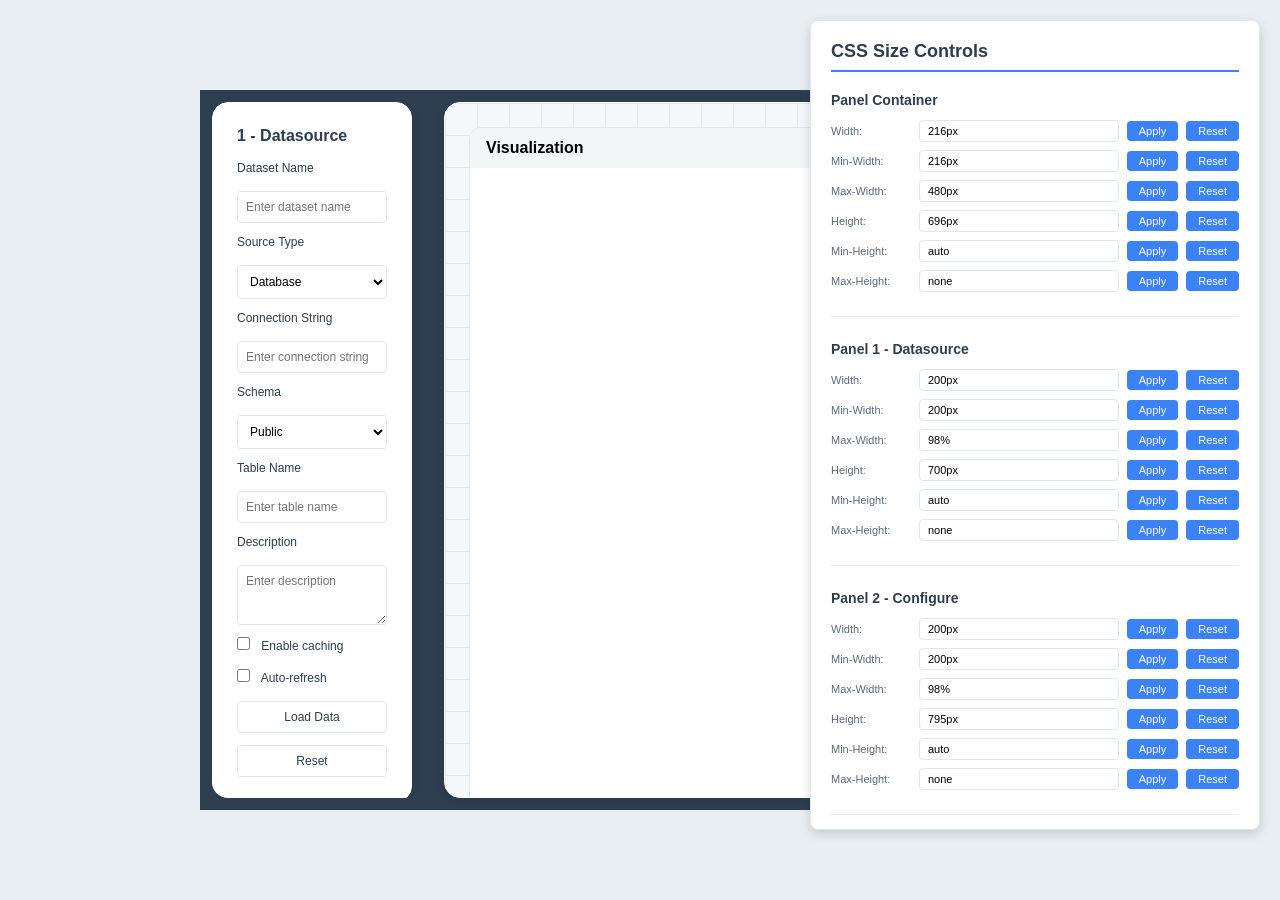
==== Panel test/index.html @ f864b79d "First panel test upload" ====
<!DOCTYPE html>
<html lang="en">
<head>
    <meta charset="UTF-8">
    <meta name="viewport" content="width=device-width, initial-scale=1.0">
    <title>Panel Canvas</title>
    <link rel="stylesheet" href="styles.css">
</head>
<body>
    <div class="controls-panel">
        <h3>CSS Size Controls</h3>
        
        <div class="control-group">
            <h4>Panel Container</h4>
            <div class="control-row">
                <label>Width:</label>
                <input type="text" id="container-width">
                <button onclick="applyStyle('panel-container', 'width', document.getElementById('container-width').value)">Apply</button>
                <button onclick="resetStyle('container-width')">Reset</button>
            </div>
            <div class="control-row">
                <label>Min-Width:</label>
                <input type="text" id="container-min-width">
                <button onclick="applyStyle('panel-container', 'min-width', document.getElementById('container-min-width').value)">Apply</button>
                <button onclick="resetStyle('container-min-width')">Reset</button>
            </div>
            <div class="control-row">
                <label>Max-Width:</label>
                <input type="text" id="container-max-width">
                <button onclick="applyStyle('panel-container', 'max-width', document.getElementById('container-max-width').value)">Apply</button>
                <button onclick="resetStyle('container-max-width')">Reset</button>
            </div>
            <div class="control-row">
                <label>Height:</label>
                <input type="text" id="container-height">
                <button onclick="applyStyle('panel-container', 'height', document.getElementById('container-height').value)">Apply</button>
                <button onclick="resetStyle('container-height')">Reset</button>
            </div>
            <div class="control-row">
                <label>Min-Height:</label>
                <input type="text" id="container-min-height">
                <button onclick="applyStyle('panel-container', 'min-height', document.getElementById('container-min-height').value)">Apply</button>
                <button onclick="resetStyle('container-min-height')">Reset</button>
            </div>
            <div class="control-row">
                <label>Max-Height:</label>
                <input type="text" id="container-max-height">
                <button onclick="applyStyle('panel-container', 'max-height', document.getElementById('container-max-height').value)">Apply</button>
                <button onclick="resetStyle('container-max-height')">Reset</button>
            </div>
        </div>
        
        <div class="control-group">
            <h4>Panel 1 - Datasource</h4>
            <div class="control-row">
                <label>Width:</label>
                <input type="text" id="panel1-width">
                <button onclick="applyStyle('datasource', 'width', document.getElementById('panel1-width').value)">Apply</button>
                <button onclick="resetStyle('panel1-width')">Reset</button>
            </div>
            <div class="control-row">
                <label>Min-Width:</label>
                <input type="text" id="panel1-min-width">
                <button onclick="applyStyle('datasource', 'min-width', document.getElementById('panel1-min-width').value)">Apply</button>
                <button onclick="resetStyle('panel1-min-width')">Reset</button>
            </div>
            <div class="control-row">
                <label>Max-Width:</label>
                <input type="text" id="panel1-max-width">
                <button onclick="applyStyle('datasource', 'max-width', document.getElementById('panel1-max-width').value)">Apply</button>
                <button onclick="resetStyle('panel1-max-width')">Reset</button>
            </div>
            <div class="control-row">
                <label>Height:</label>
                <input type="text" id="panel1-height">
                <button onclick="applyStyle('datasource', 'height', document.getElementById('panel1-height').value)">Apply</button>
                <button onclick="resetStyle('panel1-height')">Reset</button>
            </div>
            <div class="control-row">
                <label>Min-Height:</label>
                <input type="text" id="panel1-min-height">
                <button onclick="applyStyle('datasource', 'min-height', document.getElementById('panel1-min-height').value)">Apply</button>
                <button onclick="resetStyle('panel1-min-height')">Reset</button>
            </div>
            <div class="control-row">
                <label>Max-Height:</label>
                <input type="text" id="panel1-max-height">
                <button onclick="applyStyle('datasource', 'max-height', document.getElementById('panel1-max-height').value)">Apply</button>
                <button onclick="resetStyle('panel1-max-height')">Reset</button>
            </div>
        </div>
        
        <div class="control-group">
            <h4>Panel 2 - Configure</h4>
            <div class="control-row">
                <label>Width:</label>
                <input type="text" id="panel2-width">
                <button onclick="applyStyle('configure', 'width', document.getElementById('panel2-width').value)">Apply</button>
                <button onclick="resetStyle('panel2-width')">Reset</button>
            </div>
            <div class="control-row">
                <label>Min-Width:</label>
                <input type="text" id="panel2-min-width">
                <button onclick="applyStyle('configure', 'min-width', document.getElementById('panel2-min-width').value)">Apply</button>
                <button onclick="resetStyle('panel2-min-width')">Reset</button>
            </div>
            <div class="control-row">
                <label>Max-Width:</label>
                <input type="text" id="panel2-max-width">
                <button onclick="applyStyle('configure', 'max-width', document.getElementById('panel2-max-width').value)">Apply</button>
                <button onclick="resetStyle('panel2-max-width')">Reset</button>
            </div>
            <div class="control-row">
                <label>Height:</label>
                <input type="text" id="panel2-height">
                <button onclick="applyStyle('configure', 'height', document.getElementById('panel2-height').value)">Apply</button>
                <button onclick="resetStyle('panel2-height')">Reset</button>
            </div>
            <div class="control-row">
                <label>Min-Height:</label>
                <input type="text" id="panel2-min-height">
                <button onclick="applyStyle('configure', 'min-height', document.getElementById('panel2-min-height').value)">Apply</button>
                <button onclick="resetStyle('panel2-min-height')">Reset</button>
            </div>
            <div class="control-row">
                <label>Max-Height:</label>
                <input type="text" id="panel2-max-height">
                <button onclick="applyStyle('configure', 'max-height', document.getElementById('panel2-max-height').value)">Apply</button>
                <button onclick="resetStyle('panel2-max-height')">Reset</button>
            </div>
        </div>
        
        <div class="control-group">
            <h4>Panel 3 - Visualization</h4>
            <div class="control-row">
                <label>Width:</label>
                <input type="text" id="panel3-width">
                <button onclick="applyStyle('visualization', 'width', document.getElementById('panel3-width').value)">Apply</button>
                <button onclick="resetStyle('panel3-width')">Reset</button>
            </div>
            <div class="control-row">
                <label>Min-Width:</label>
                <input type="text" id="panel3-min-width">
                <button onclick="applyStyle('visualization', 'min-width', document.getElementById('panel3-min-width').value)">Apply</button>
                <button onclick="resetStyle('panel3-min-width')">Reset</button>
            </div>
            <div class="control-row">
                <label>Max-Width:</label>
                <input type="text" id="panel3-max-width">
                <button onclick="applyStyle('visualization', 'max-width', document.getElementById('panel3-max-width').value)">Apply</button>
                <button onclick="resetStyle('panel3-max-width')">Reset</button>
            </div>
            <div class="control-row">
                <label>Height:</label>
                <input type="text" id="panel3-height">
                <button onclick="applyStyle('visualization', 'height', document.getElementById('panel3-height').value)">Apply</button>
                <button onclick="resetStyle('panel3-height')">Reset</button>
            </div>
            <div class="control-row">
                <label>Min-Height:</label>
                <input type="text" id="panel3-min-height">
                <button onclick="applyStyle('visualization', 'min-height', document.getElementById('panel3-min-height').value)">Apply</button>
                <button onclick="resetStyle('panel3-min-height')">Reset</button>
            </div>
            <div class="control-row">
                <label>Max-Height:</label>
                <input type="text" id="panel3-max-height">
                <button onclick="applyStyle('visualization', 'max-height', document.getElementById('panel3-max-height').value)">Apply</button>
                <button onclick="resetStyle('panel3-max-height')">Reset</button>
            </div>
        </div>
        
        <div class="control-group">
            <h4>Visualization Card</h4>
            <div class="control-row">
                <label>Width:</label>
                <input type="text" id="viz-card-width">
                <button onclick="applyStyle('visualization-card', 'width', document.getElementById('viz-card-width').value)">Apply</button>
                <button onclick="resetStyle('viz-card-width')">Reset</button>
            </div>
            <div class="control-row">
                <label>Min-Width:</label>
                <input type="text" id="viz-card-min-width">
                <button onclick="applyStyle('visualization-card', 'min-width', document.getElementById('viz-card-min-width').value)">Apply</button>
                <button onclick="resetStyle('viz-card-min-width')">Reset</button>
            </div>
            <div class="control-row">
                <label>Max-Width:</label>
                <input type="text" id="viz-card-max-width">
                <button onclick="applyStyle('visualization-card', 'max-width', document.getElementById('viz-card-max-width').value)">Apply</button>
                <button onclick="resetStyle('viz-card-max-width')">Reset</button>
            </div>
            <div class="control-row">
                <label>Height:</label>
                <input type="text" id="viz-card-height">
                <button onclick="applyStyle('visualization-card', 'height', document.getElementById('viz-card-height').value)">Apply</button>
                <button onclick="resetStyle('viz-card-height')">Reset</button>
            </div>
            <div class="control-row">
                <label>Min-Height:</label>
                <input type="text" id="viz-card-min-height">
                <button onclick="applyStyle('visualization-card', 'min-height', document.getElementById('viz-card-min-height').value)">Apply</button>
                <button onclick="resetStyle('viz-card-min-height')">Reset</button>
            </div>
            <div class="control-row">
                <label>Max-Height:</label>
                <input type="text" id="viz-card-max-height">
                <button onclick="applyStyle('visualization-card', 'max-height', document.getElementById('viz-card-max-height').value)">Apply</button>
                <button onclick="resetStyle('viz-card-max-height')">Reset</button>
            </div>
        </div>
        
        <div class="control-group">
            <h4>Table Card</h4>
            <div class="control-row">
                <label>Width:</label>
                <input type="text" id="table-card-width">
                <button onclick="applyStyle('table-card', 'width', document.getElementById('table-card-width').value)">Apply</button>
                <button onclick="resetStyle('table-card-width')">Reset</button>
            </div>
            <div class="control-row">
                <label>Min-Width:</label>
                <input type="text" id="table-card-min-width">
                <button onclick="applyStyle('table-card', 'min-width', document.getElementById('table-card-min-width').value)">Apply</button>
                <button onclick="resetStyle('table-card-min-width')">Reset</button>
            </div>
            <div class="control-row">
                <label>Max-Width:</label>
                <input type="text" id="table-card-max-width">
                <button onclick="applyStyle('table-card', 'max-width', document.getElementById('table-card-max-width').value)">Apply</button>
                <button onclick="resetStyle('table-card-max-width')">Reset</button>
            </div>
            <div class="control-row">
                <label>Height:</label>
                <input type="text" id="table-card-height">
                <button onclick="applyStyle('table-card', 'height', document.getElementById('table-card-height').value)">Apply</button>
                <button onclick="resetStyle('table-card-height')">Reset</button>
            </div>
            <div class="control-row">
                <label>Min-Height:</label>
                <input type="text" id="table-card-min-height">
                <button onclick="applyStyle('table-card', 'min-height', document.getElementById('table-card-min-height').value)">Apply</button>
                <button onclick="resetStyle('table-card-min-height')">Reset</button>
            </div>
            <div class="control-row">
                <label>Max-Height:</label>
                <input type="text" id="table-card-max-height">
                <button onclick="applyStyle('table-card', 'max-height', document.getElementById('table-card-max-height').value)">Apply</button>
                <button onclick="resetStyle('table-card-max-height')">Reset</button>
            </div>
        </div>
    </div>
    
    <div class="canvas">
        <div class="resize-handle resize-top"></div>
        <div class="resize-handle resize-right"></div>
        <div class="resize-handle resize-bottom"></div>
        <div class="resize-handle resize-left"></div>
        
        <div class="panel-container">
            <div class="panel" id="datasource">
                <h2>1 - datasource</h2>
                
                <form class="dummy-form">
                    <label>Dataset Name</label>
                    <input type="text" placeholder="Enter dataset name">
                    
                    <label>Source Type</label>
                    <select>
                        <option>Database</option>
                        <option>CSV File</option>
                        <option>API</option>
                        <option>JSON</option>
                    </select>
                    
                    <label>Connection String</label>
                    <input type="text" placeholder="Enter connection string">
                    
                    <label>Schema</label>
                    <select>
                        <option>Public</option>
                        <option>Private</option>
                        <option>Custom</option>
                    </select>
                    
                    <label>Table Name</label>
                    <input type="text" placeholder="Enter table name">
                    
                    <label>Description</label>
                    <textarea rows="3" placeholder="Enter description"></textarea>
                    
                    <label>
                        <input type="checkbox"> Enable caching
                    </label>
                    
                    <label>
                        <input type="checkbox"> Auto-refresh
                    </label>
                    
                    <button type="button">Load Data</button>
                    <button type="button">Reset</button>
                </form>
            </div>
            
            <div class="panel" id="configure">
                <h2>2 - configure</h2>
                
                <form class="dummy-form">
                    <label>Exploration Type</label>
                    <select>
                        <option>Scatter Plot</option>
                        <option>Bar Chart</option>
                        <option>Line Graph</option>
                        <option>Heatmap</option>
                    </select>
                    
                    <label>X-Axis</label>
                    <select>
                        <option>Date</option>
                        <option>Category</option>
                        <option>Value</option>
                    </select>
                    
                    <label>Y-Axis</label>
                    <select>
                        <option>Count</option>
                        <option>Sum</option>
                        <option>Average</option>
                    </select>
                    
                    <label>Dimensions</label>
                    <select>
                        <option>Region</option>
                        <option>Product</option>
                        <option>Time Period</option>
                    </select>
                    
                    <label>Measures</label>
                    <select multiple>
                        <option>Revenue</option>
                        <option>Units Sold</option>
                        <option>Profit Margin</option>
                        <option>Customer Count</option>
                    </select>
                    
                    <label>Aggregation</label>
                    <select>
                        <option>Sum</option>
                        <option>Average</option>
                        <option>Count</option>
                        <option>Min/Max</option>
                    </select>
                    
                    <label>Color Scheme</label>
                    <input type="color" value="#3b82f6">
                    
                    <label>
                        <input type="checkbox"> Show Legend
                    </label>
                    
                    <label>
                        <input type="checkbox"> Enable Tooltips
                    </label>
                    
                    <button type="button">Apply Configuration</button>
                    <button type="button">Reset Defaults</button>
                </form>
            </div>
        </div>
        
        <div class="panel" id="visualization">
            <div class="card" id="visualization-card">
                <div class="card-header">
                    <h3>Visualization</h3>
                    <button class="card-button">Download</button>
                </div>
                <div class="card-content">
                    <!-- Chart content would go here -->
                </div>
            </div>
            
            <div class="card" id="table-card">
                <div class="card-header">
                    <h3>Data Table</h3>
                    <button class="card-button">Download as CSV</button>
                </div>
                <div class="card-content">
                    <!-- Table content would go here -->
                </div>
            </div>
        </div>
    </div>
    <script src="resize.js"></script>
    <script>
        // Store default values
        const defaultValues = {};
        
        function applyStyle(elementId, property, value) {
            if (!value || value.trim() === '') return;
            
            let element;
            if (elementId === 'panel-container') {
                element = document.querySelector('.panel-container');
            } else {
                element = document.getElementById(elementId);
            }
            
            if (element) {
                const camelProperty = property.replace(/-([a-z])/g, (g) => g[1].toUpperCase());
                element.style[camelProperty] = value;
            }
        }
        
        function resetStyle(inputId) {
            const defaultValue = defaultValues[inputId];
            if (!defaultValue) return;
            
            const input = document.getElementById(inputId);
            if (!input) return;
            
            // Parse the input ID to get element and property
            const parts = inputId.split('-');
            let elementId, property;
            
            if (parts[0] === 'container') {
                elementId = 'panel-container';
                property = parts.slice(1).join('-');
            } else if (parts[0] === 'panel1') {
                elementId = 'datasource';
                property = parts.slice(1).join('-');
            } else if (parts[0] === 'panel2') {
                elementId = 'configure';
                property = parts.slice(1).join('-');
            } else if (parts[0] === 'panel3') {
                elementId = 'visualization';
                property = parts.slice(1).join('-');
            }
            
            // Apply the default value
            input.value = defaultValue;
            applyStyle(elementId, property, defaultValue);
        }
        
        function loadCurrentValues() {
            const elements = {
                'container': document.querySelector('.panel-container'),
                'panel1': document.getElementById('datasource'),
                'panel2': document.getElementById('configure'),
                'panel3': document.getElementById('visualization'),
                'viz-card': document.getElementById('visualization-card'),
                'table-card': document.getElementById('table-card')
            };
            
            const properties = ['width', 'min-width', 'max-width', 'height', 'min-height', 'max-height'];
            
            Object.keys(elements).forEach(key => {
                const element = elements[key];
                if (!element) return;
                
                const computedStyle = window.getComputedStyle(element);
                
                properties.forEach(prop => {
                    const camelProp = prop.replace(/-([a-z])/g, (g) => g[1].toUpperCase());
                    const value = computedStyle[camelProp];
                    const inputId = `${key}-${prop}`;
                    const input = document.getElementById(inputId);
                    
                    if (input && value) {
                        input.value = value;
                        defaultValues[inputId] = value;
                    }
                });
            });
        }
        
        // Load current values when page loads
        window.addEventListener('DOMContentLoaded', loadCurrentValues);
    </script>
</body>
</html>
---- Panel test/styles.css ----
/* CSS Variables - Modify these to change all panels globally */
:root {
    /* Panel Global Variables */
    --panel-bg-color: #f5f8fa;
    --panel-border-color: #ffffff;
    --panel-border-radius: 16px;
    --panel-border-width: 1px;
    --panel-shadow: 0px 2px 8px 0px rgba(0, 0, 0, 0.08);
    --panel-padding: 24px;
    --panel-gap: 16px;
    --panel-min-width: 300px;
    --panel-max-width: 1200px;
    --panel-height: 100%;
    
    /* Grid Variables */
    --grid-color: #dfe7eb;
    --grid-size: 32px;
    
    /* Canvas Variables */
    --canvas-bg-color: #2c3e50;
    --canvas-padding: 12px;
}

* {
    margin: 0;
    padding: 0;
    box-sizing: border-box;
}

body {
    font-family: -apple-system, BlinkMacSystemFont, "Segoe UI", Roboto, "Helvetica Neue", Arial, sans-serif;
    background-color: #e8eef2;
    overflow-x: auto;
    display: flex;
    flex-direction: row;
    align-items: center;
    justify-content: flex-start;
    min-height: 100vh;
    margin: 0;
    padding: 0;
}

/* Canvas - The large board container */
.canvas {
    position: relative;
    display: flex;
    flex-direction: row;
    gap: var(--panel-gap);
    padding: var(--canvas-padding);
    width: max-content;
    min-width: calc(200px + 16px + 300px + 80px + 80px); /* panel-container min (wrapped) + gap + panel3 min + padding = 676px */
    height: 80vh;
    margin-left: 200px;
    background-color: var(--canvas-bg-color);
    overflow-x: auto;
    overflow-y: hidden;
}

/* Panel - Shared class for all inner panels */
.panel {
    position: relative;
    display: flex;
    flex-direction: column;
    
    /* Global panel styling */
    background-color: var(--panel-bg-color);
    border: var(--panel-border-width) solid var(--panel-border-color);
    border-radius: var(--panel-border-radius);
    box-shadow: var(--panel-shadow);
    padding: var(--panel-padding);
    
    /* Sizing */
    min-width: var(--panel-min-width);
    max-width: var(--panel-max-width);
    flex: 0 0 auto;
    
    /* Grid background */
    background-image:
        linear-gradient(to right, var(--grid-color) 1px, transparent 1px),
        linear-gradient(to bottom, var(--grid-color) 1px, transparent 1px);
    background-size: var(--grid-size) var(--grid-size);
    background-position: 0 0;
}

/* Panel headers */
.panel h2 {
    font-size: 16px;
    font-weight: 600;
    color: #2c3e50;
    margin: 0;
    padding-bottom: 16px;
    text-transform: capitalize;
}

/* Controls Panel */
.controls-panel {
    position: fixed;
    top: 20px;
    right: 20px;
    width: 450px;
    max-height: 90vh;
    overflow-y: auto;
    background-color: #ffffff;
    border: 1px solid #dfe7eb;
    border-radius: 8px;
    padding: 20px;
    box-shadow: 0px 4px 12px rgba(0, 0, 0, 0.15);
    z-index: 1000;
}

.controls-panel h3 {
    margin: 0 0 20px 0;
    font-size: 18px;
    font-weight: 600;
    color: #2c3e50;
    border-bottom: 2px solid #3b82f6;
    padding-bottom: 8px;
}

.control-group {
    margin-bottom: 24px;
    padding-bottom: 16px;
    border-bottom: 1px solid #e8eef2;
}

.control-group:last-child {
    border-bottom: none;
}

.control-group h4 {
    margin: 0 0 12px 0;
    font-size: 14px;
    font-weight: 600;
    color: #2c3e50;
}

.control-row {
    display: flex;
    align-items: center;
    gap: 8px;
    margin-bottom: 8px;
}

.control-row label {
    font-size: 11px;
    color: #5a6c7d;
    width: 80px;
    flex-shrink: 0;
}

.control-row input {
    flex: 1;
    padding: 4px 8px;
    border: 1px solid #dfe7eb;
    border-radius: 4px;
    font-size: 11px;
}

.control-row button {
    padding: 4px 12px;
    background-color: #3b82f6;
    color: white;
    border: none;
    border-radius: 4px;
    font-size: 11px;
    cursor: pointer;
    transition: background-color 0.2s;
}

.control-row button:hover {
    background-color: #2563eb;
}

.control-row button:active {
    background-color: #1d4ed8;
}

/* Dummy Forms */
.dummy-form {
    display: flex;
    flex-direction: column;
    gap: 12px;
    width: 100%;

}

.dummy-form label {
    font-size: 12px;
    font-weight: 500;
    color: #2c3e50;
    margin-bottom: 4px;
}

.dummy-form input[type="text"],
.dummy-form input[type="color"],
.dummy-form select,
.dummy-form textarea {
    width: 100%;
    max-width: 100%;
    padding: 8px;
    border: 1px solid #dfe7eb;
    border-radius: 4px;
    font-size: 12px;
    font-family: inherit;
    background-color: #ffffff;
    box-sizing: border-box;
}

.dummy-form select[multiple] {
    min-height: 80px;
}

.dummy-form textarea {
    resize: vertical;
}

.dummy-form input[type="checkbox"] {
    margin-right: 8px;
    width: auto;
}

.dummy-form button {
    padding: 8px 16px;
    border: 1px solid #dfe7eb;
    border-radius: 4px;
    background-color: #ffffff;
    font-size: 12px;
    font-weight: 500;
    color: #2c3e50;
    cursor: pointer;
    transition: background-color 0.2s;
}

.dummy-form button:hover {
    background-color: #f5f8fa;
}

.dummy-form button:active {
    background-color: #e8eef2;
}


/* Panel Container - Groups panels 1 and 2 */
.panel-container {
    display: flex;
    flex-direction: row;
    flex-wrap: wrap;
    gap: var(--panel-gap);
    flex: 1 1 auto;
    background-color: #cc550001;
    border-radius: 16px;
    width: 100%;
    max-width: 480px;
    min-width: 216px; /* Allow wrapping - single panel min-width */
    height: 100%; /* Responsive to canvas height */
    overflow-y: auto;
    padding-right: 16px;
    align-content: flex-start;
    container-type: inline-size;
}

/* Individual Panel Customization Examples */
/* Override global variables for specific panels using their IDs */

#datasource {
    flex: 1 1 0;
    min-width: 200px;
    height: auto;
    background-image: none;
    background-color: #ffffff;
    max-width: 98%;
    overflow-y: visible;
}

#configure {
    flex: 1 1 0;
    min-width: 200px;
    height: auto;
    background-image: none;
    background-color: #ffffff;
    max-width: 98%;
    overflow-y: visible;
}

/* When side-by-side (container width >= 416px), use 100% height with individual scrollbars */
@container (min-width: 416px) {
    #datasource,
    #configure {
        height: 100%;
        overflow-y: auto;
    }
}

#visualization {
    flex: 1 1 auto;
    min-width: 800px;
    max-width: 1600px;
    height: 100%;
    overflow-y: auto;
    display: flex;
    flex-direction: column;
    gap: 8px;
}

/* Cards within visualization panel */
.card {
    background-color: #ffffff;
    border: 1px solid #dfe7eb;
    border-radius: 12px;
    display: flex;
    flex-direction: column;
    overflow: hidden;
    height: 800px;
    flex-shrink: 0;
}

.card-header {
    background-color: #f2f6f7;
    display: flex;
    align-items: center;
    justify-content: space-between;
    height: 40px;
    padding: 0 16px;
}

.card-header h3 {
    font-family: 'Nunito', sans-serif;
    font-weight: 700;
    font-size: 16px;
    line-height: 20px;
    color: #000000;
    margin: 0;
}

.card-button {
    display: flex;
    align-items: center;
    gap: 6px;
    height: 28px;
    padding: 0 8px;
    background-color: transparent;
    border: 1px solid #1d201f;
    border-radius: 4px;
    font-family: 'Nunito', sans-serif;
    font-size: 14px;
    line-height: 16px;
    color: #090b0c;
    cursor: pointer;
    transition: background-color 0.2s;
}

.card-button:hover {
    background-color: #e8eef2;
}

.card-content {
    padding: 16px;
    min-height: 200px;
    background-color: #ffffff;
}

/* Scroll Navigation Buttons */
.scroll-nav-button {
    position: sticky;
    top: 20px;
    left: 50%;
    transform: translateX(-50%);
    width: 160px;
    z-index: 10;
    background-color: #00875a;
    color: #ffffff;
    border: none;
    border-radius: 4px;
    padding: 6px 12px;
    font-family: 'Nunito', sans-serif;
    font-size: 14px;
    font-weight: 600;
    text-align: center;
    cursor: pointer;
    box-shadow: 0px 2px 8px rgba(0, 0, 0, 0.2);
    transition: background-color 0.2s, opacity 0.3s;
    margin-bottom: -28px;
}

#scroll-to-table {
    top: auto;
    bottom: 20px;
    margin-bottom: 0;
    margin-top: -28px;
}

.scroll-nav-button:hover {
    background-color: #006644;
}

.scroll-nav-button:active {
    background-color: #005533;
}

/* Resize Handles */
.resize-handle {
    position: absolute;
    background-color: transparent;
    z-index: 10;
}

.resize-handle:hover {
    background-color: rgba(59, 130, 246, 0.3);
}

.resize-top,
.resize-bottom {
    width: 100%;
    height: 8px;
    cursor: ns-resize;
}

.resize-left,
.resize-right {
    width: 8px;
    height: 100%;
    cursor: ew-resize;
}

.resize-top {
    top: 0;
    left: 0;
}

.resize-right {
    top: 0;
    right: 0;
}

.resize-bottom {
    bottom: 0;
    left: 0;
}

.resize-left {
    top: 0;
    left: 0;
}
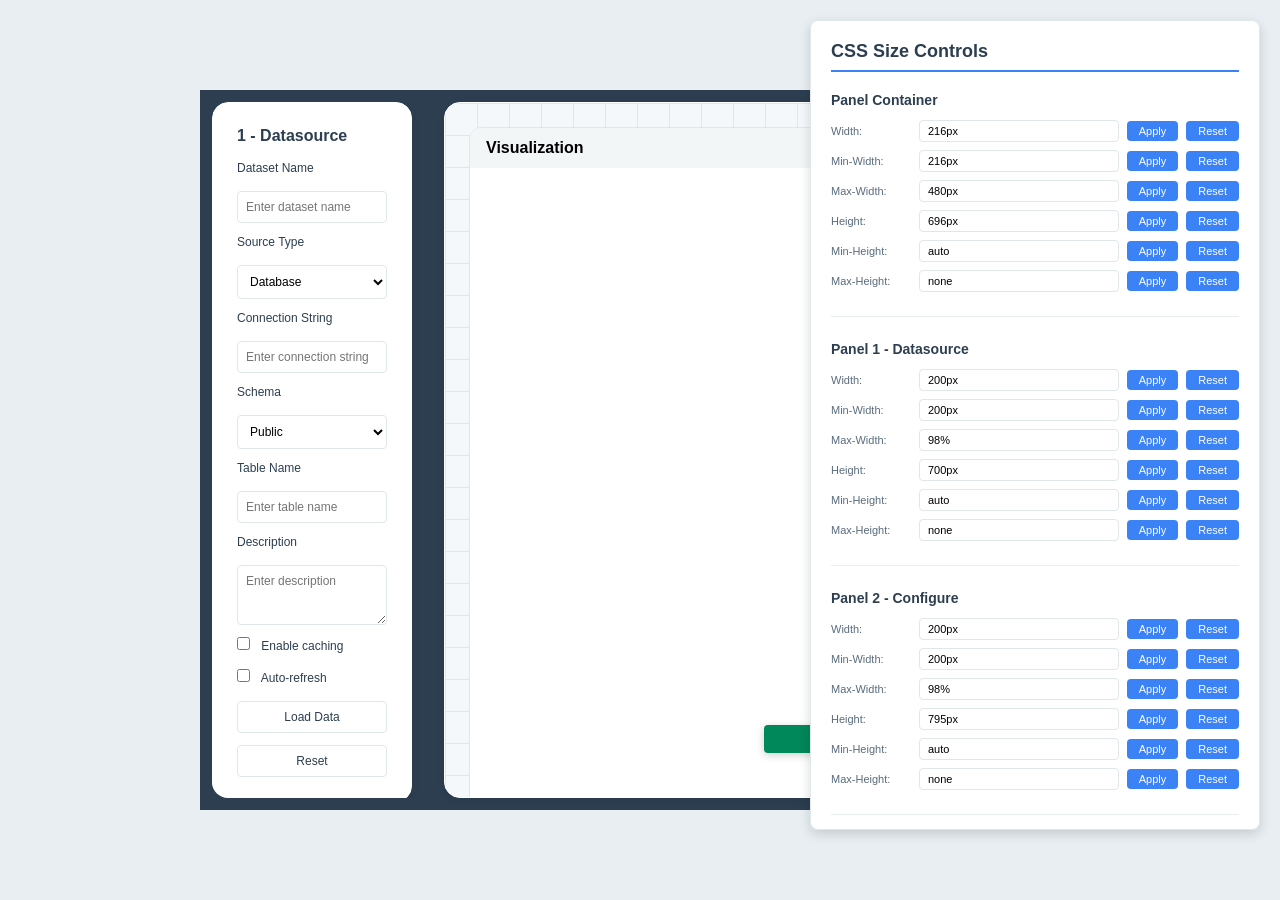
==== commit cd5f0008: "Standard update" ====
--- a/Panel test/index.html
+++ b/Panel test/index.html
@@ -369,6 +369,8 @@
         </div>
         
         <div class="panel" id="visualization">
+            <button class="scroll-nav-button" id="scroll-to-viz" style="display: none;">Visualization</button>
+            
             <div class="card" id="visualization-card">
                 <div class="card-header">
                     <h3>Visualization</h3>
@@ -388,9 +390,12 @@
                     <!-- Table content would go here -->
                 </div>
             </div>
+            
+            <button class="scroll-nav-button" id="scroll-to-table" style="display: none;">Data table</button>
         </div>
     </div>
     <script src="resize.js"></script>
+    <script src="scroll-nav.js"></script>
     <script>
         // Store default values
         const defaultValues = {};
